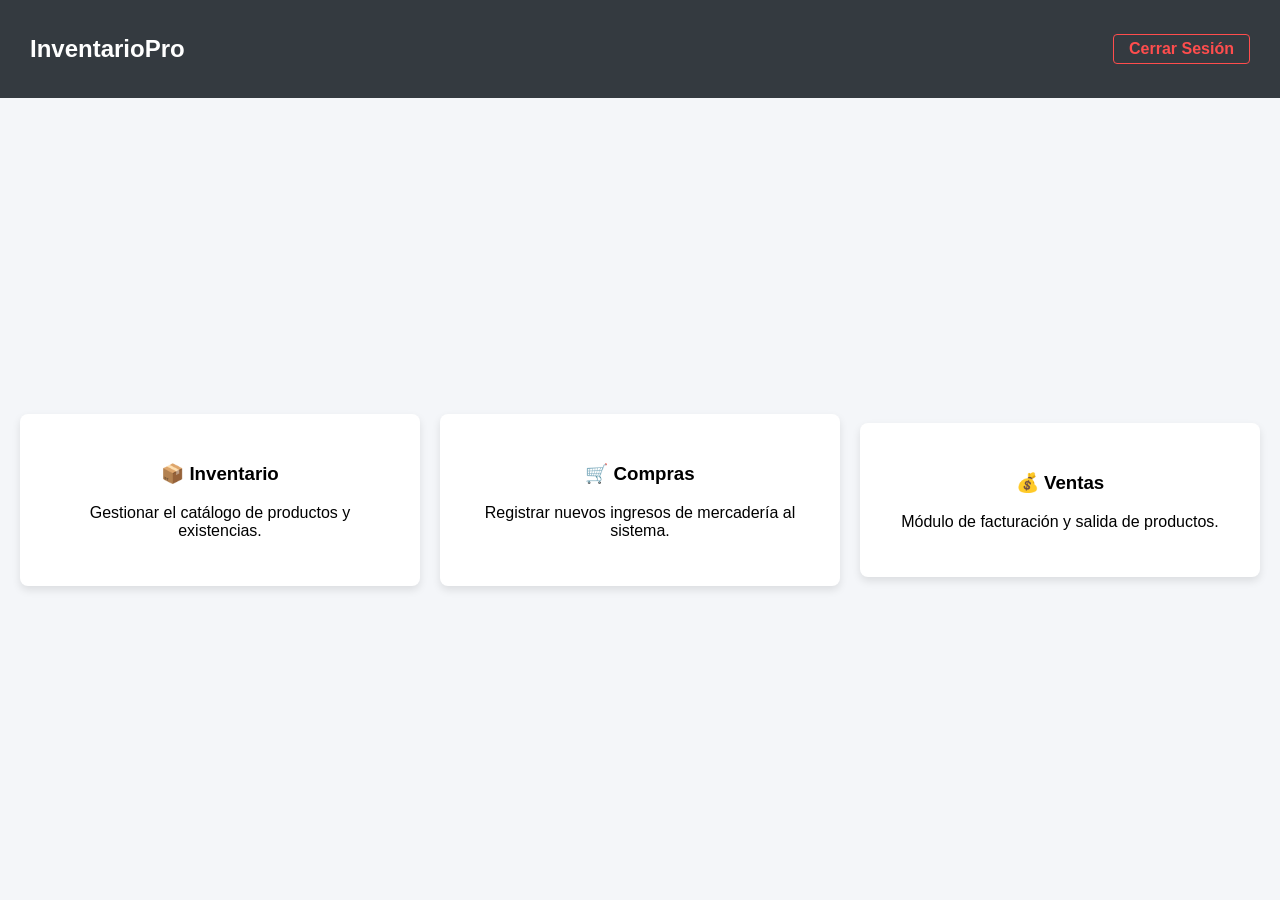
==== dashboard.html @ aaf417a8 "Creada la estructura y estilos del Dashboard principal" ====
<!DOCTYPE html>
<html lang="es">
<head>
<meta charset="UTF-8">
<title>Dashboard - Sistema de Inventario</title>
<link rel="stylesheet" href="style.css">
</head>
<body>
<!-- Barra de navegación superior (Navbar) -->
<nav class="navbar">
<h2>InventarioPro</h2>
<a href="index.html" class="btn-salir">Cerrar Sesión</a>
</nav>
<!-- Menú de módulos del sistema usando flexbox -->
<div class="dashboard-menu">
<div class="tarjeta-modulo">
<h3>📦 Inventario</h3>
<p>Gestionar el catálogo de productos y existencias.</p>
</div>
<div class="tarjeta-modulo">
<h3>🛒 Compras</h3>
<p>Registrar nuevos ingresos de mercadería al sistema.</p>
</div>
<div class="tarjeta-modulo">
<h3>💰 Ventas</h3>
<p>Módulo de facturación y salida de productos.</p>
</div>
</div>
</body>
</html>
---- style.css ----
/* Centrar el contenido en la pantalla */
body {
font-family: Arial, sans-serif;
background-color: #f4f6f9;
display: flex;
justify-content: center;
align-items: center;
height: 100vh;
margin: 0;
}

/* Estilo de la tarjeta blanca del formulario */
.login-container {
background-color: white;
padding: 30px;
border-radius: 8px;
box-shadow: 0 4px 8px rgba(0,0,0,0.1);
width: 300px;
}

/* Diseño de las cajas de texto */
input {
width: 100%;
padding: 10px;
margin-top: 5px;
border: 1px solid #ccc;
border-radius: 4px;
box-sizing: border-box;
}

/* Diseño del botón de ingreso */
button {
width: 100%;
padding: 10px;
background-color: #007bff;
color: white;
border: none;
border-radius: 4px;
cursor: pointer;
font-weight: bold;
margin-top: 15px;
}

button:hover {
background-color: #0056b3;
}
/* =========================================
Estilos para el Dashboard Principal
========================================= */
/* Barra de navegación superior */
.navbar {
background-color: #343a40;
color: white;
padding: 15px 30px;
display: flex;
justify-content: space-between;
align-items: center;
width: 100%;
position: fixed; /* Mantiene la barra siempre arriba */
top: 0;
box-sizing: border-box;
}
.btn-salir {
color: #ff4d4d;
text-decoration: none;
font-weight: bold;
border: 1px solid #ff4d4d;
padding: 5px 15px;
border-radius: 4px;
}
.btn-salir:hover {
background-color: #ff4d4d;
color: white;
}
/* Contenedor de las tarjetas de módulos */
.dashboard-menu {
display: flex;
justify-content: space-around;
align-items: center;
margin-top: 100px; /* Evita que la navbar cubra el contenido */
padding: 20px;
gap: 20px;
}
/* Diseño individual de cada tarjeta */
.tarjeta-modulo {
background-color: white;
padding: 30px;
border-radius: 8px;
box-shadow: 0 4px 8px rgba(0,0,0,0.1);
width: 30%;
text-align: center;
cursor: pointer;
transition: transform 0.3s ease; /* Animación suave */
}
/* Efecto al pasar el mouse sobre la tarjeta */
.tarjeta-modulo:hover {
transform: translateY(-10px);
box-shadow: 0 8px 16px rgba(0,0,0,0.2);
}
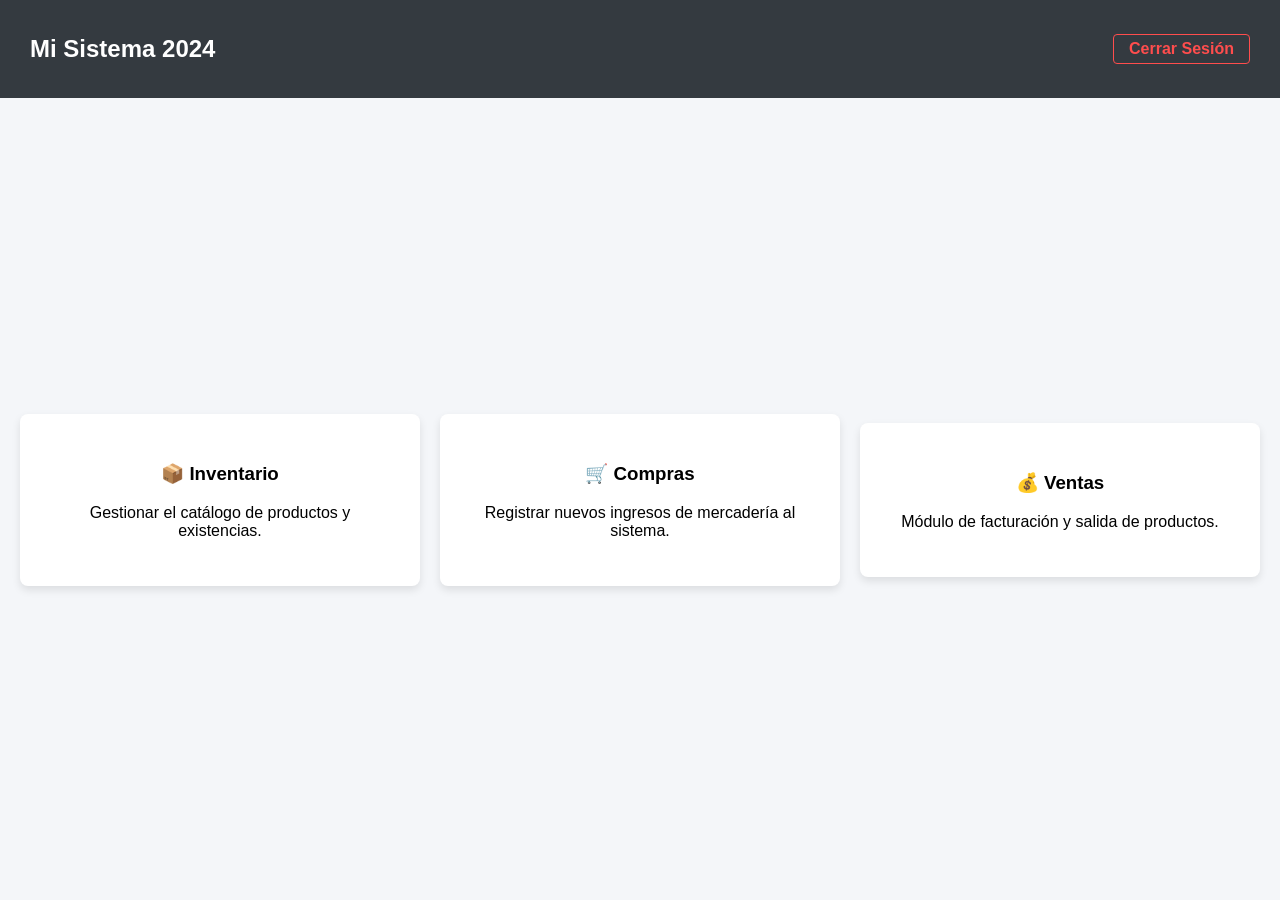
==== commit 3cc18ad1: "Cambio titulo en rama" ====
--- a/dashboard.html
+++ b/dashboard.html
@@ -8,7 +8,7 @@
 <body>
 <!-- Barra de navegación superior (Navbar) -->
 <nav class="navbar">
-<h2>InventarioPro</h2>
+<h2>Mi Sistema 2024</h2>
 <a href="index.html" class="btn-salir">Cerrar Sesión</a>
 </nav>
 <!-- Menú de módulos del sistema usando flexbox -->
@@ -27,4 +27,5 @@
 </div>
 </div>
 </body>
-</html>+</html>
+
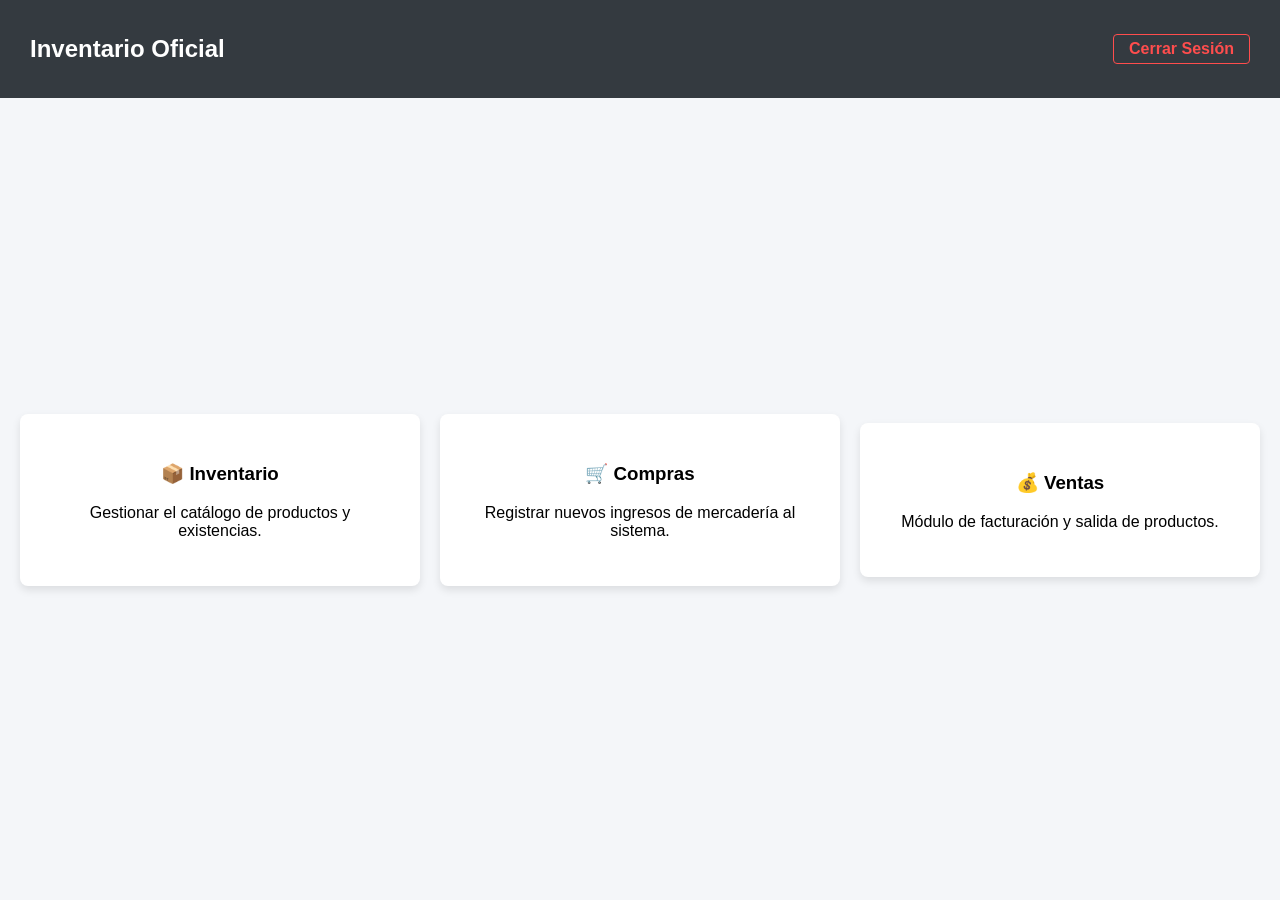
==== commit cd7534da: "Cambio titulo en main" ====
--- a/dashboard.html
+++ b/dashboard.html
@@ -8,7 +8,7 @@
 <body>
 <!-- Barra de navegación superior (Navbar) -->
 <nav class="navbar">
-<h2>Mi Sistema 2024</h2>
+<h2>Inventario Oficial</h2>
 <a href="index.html" class="btn-salir">Cerrar Sesión</a>
 </nav>
 <!-- Menú de módulos del sistema usando flexbox -->
@@ -27,5 +27,4 @@
 </div>
 </div>
 </body>
-</html>
-
+</html>
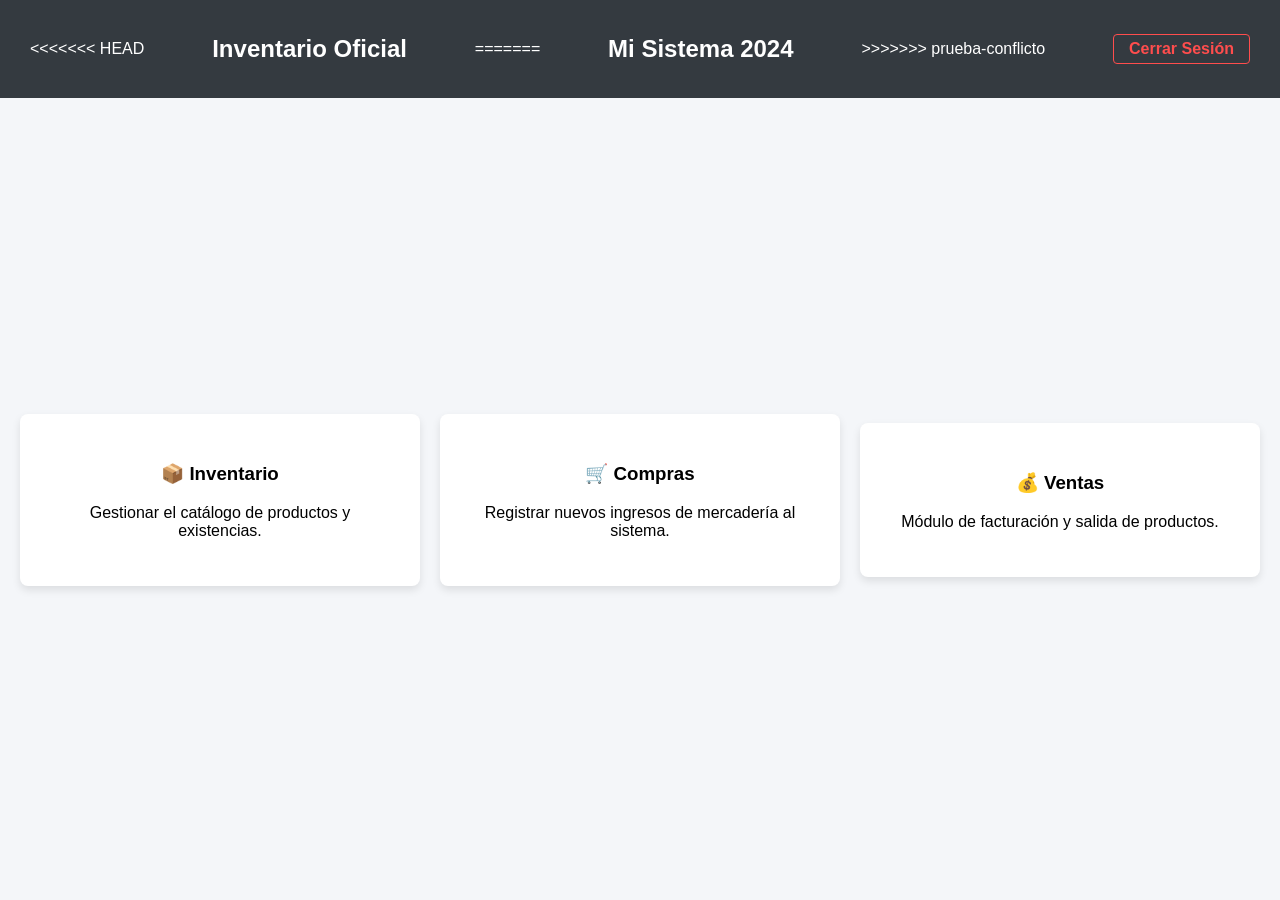
==== commit 00f57ddd: "Conflicto resuelto" ====
--- a/dashboard.html
+++ b/dashboard.html
@@ -8,7 +8,11 @@
 <body>
 <!-- Barra de navegación superior (Navbar) -->
 <nav class="navbar">
+<<<<<<< HEAD
 <h2>Inventario Oficial</h2>
+=======
+<h2>Mi Sistema 2024</h2>
+>>>>>>> prueba-conflicto
 <a href="index.html" class="btn-salir">Cerrar Sesión</a>
 </nav>
 <!-- Menú de módulos del sistema usando flexbox -->
@@ -27,4 +31,5 @@
 </div>
 </div>
 </body>
-</html>+</html>
+
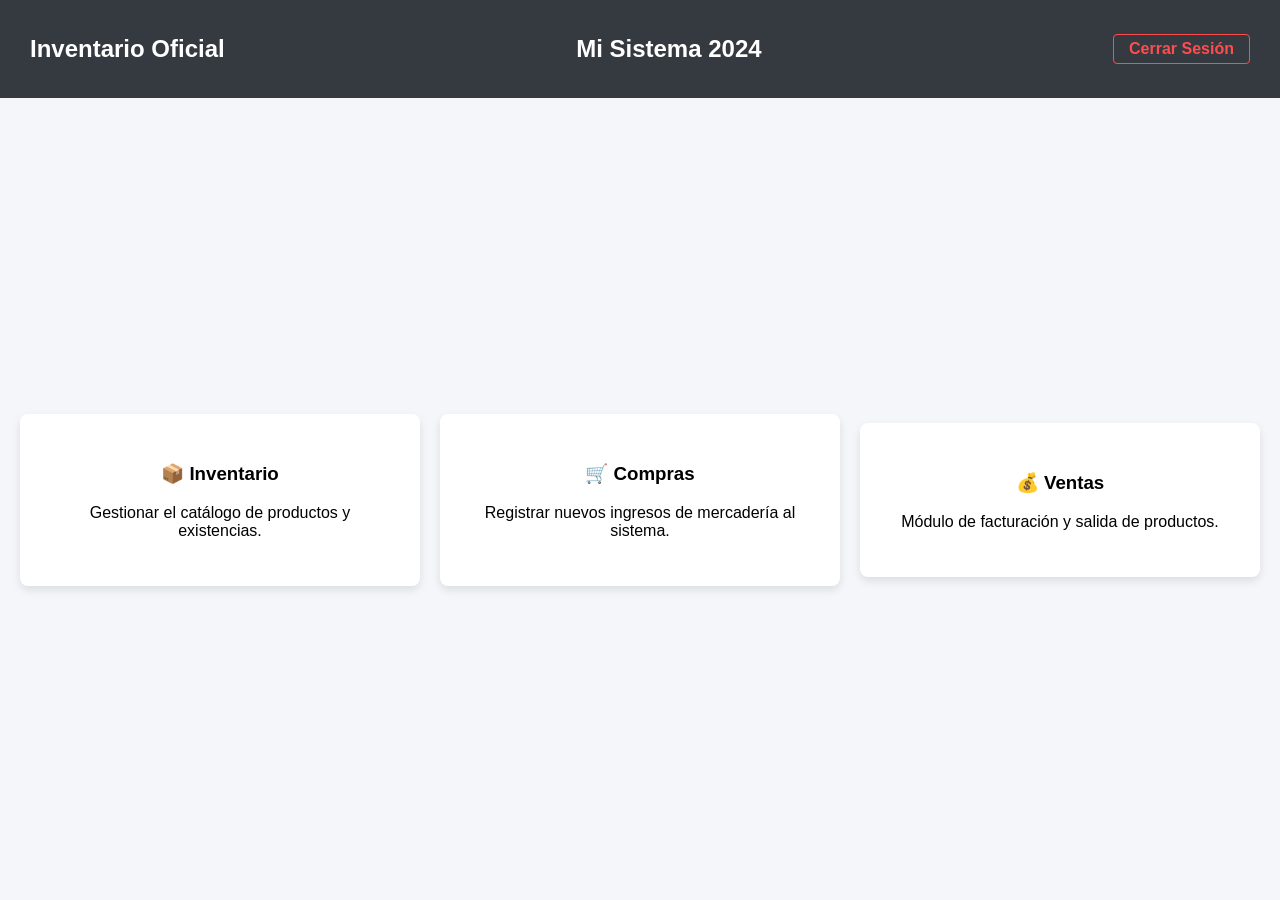
==== commit dd411c77: "Agregado diseño inicial de la base de datos y tablas principales" ====
--- a/dashboard.html
+++ b/dashboard.html
@@ -8,11 +8,10 @@
 <body>
 <!-- Barra de navegación superior (Navbar) -->
 <nav class="navbar">
-<<<<<<< HEAD
+
 <h2>Inventario Oficial</h2>
-=======
 <h2>Mi Sistema 2024</h2>
->>>>>>> prueba-conflicto
+
 <a href="index.html" class="btn-salir">Cerrar Sesión</a>
 </nav>
 <!-- Menú de módulos del sistema usando flexbox -->
--- a/style.css
+++ b/style.css
@@ -96,4 +96,40 @@
 .tarjeta-modulo:hover {
 transform: translateY(-10px);
 box-shadow: 0 8px 16px rgba(0,0,0,0.2);
-}+}
+
+
+/* Estilos para el Módulo de Inventario */
+.contenedor-tabla {
+margin-top: 100px;
+padding: 20px 50px;
+}
+.btn-nuevo {
+background-color: #28a745;
+color: white;
+padding: 10px 15px;
+border: none;
+border-radius: 4px;
+cursor: pointer;
+margin-bottom: 15px;
+font-weight: bold;
+}
+.tabla-inventario {
+width: 100%;
+border-collapse: collapse; /* Une los bordes de la tabla */
+background-color: white;
+box-shadow: 0 4px 8px rgba(0,0,0,0.1);
+}
+.tabla-inventario th, .tabla-inventario td {
+padding: 12px 15px;
+border-bottom: 1px solid #ddd;
+text-align: left;
+}
+.tabla-inventario th {
+background-color: #f8f9fa;
+color: #333;
+}
+
+.tabla-inventario tr:hover {
+background-color: #f1f1f1;
+}
